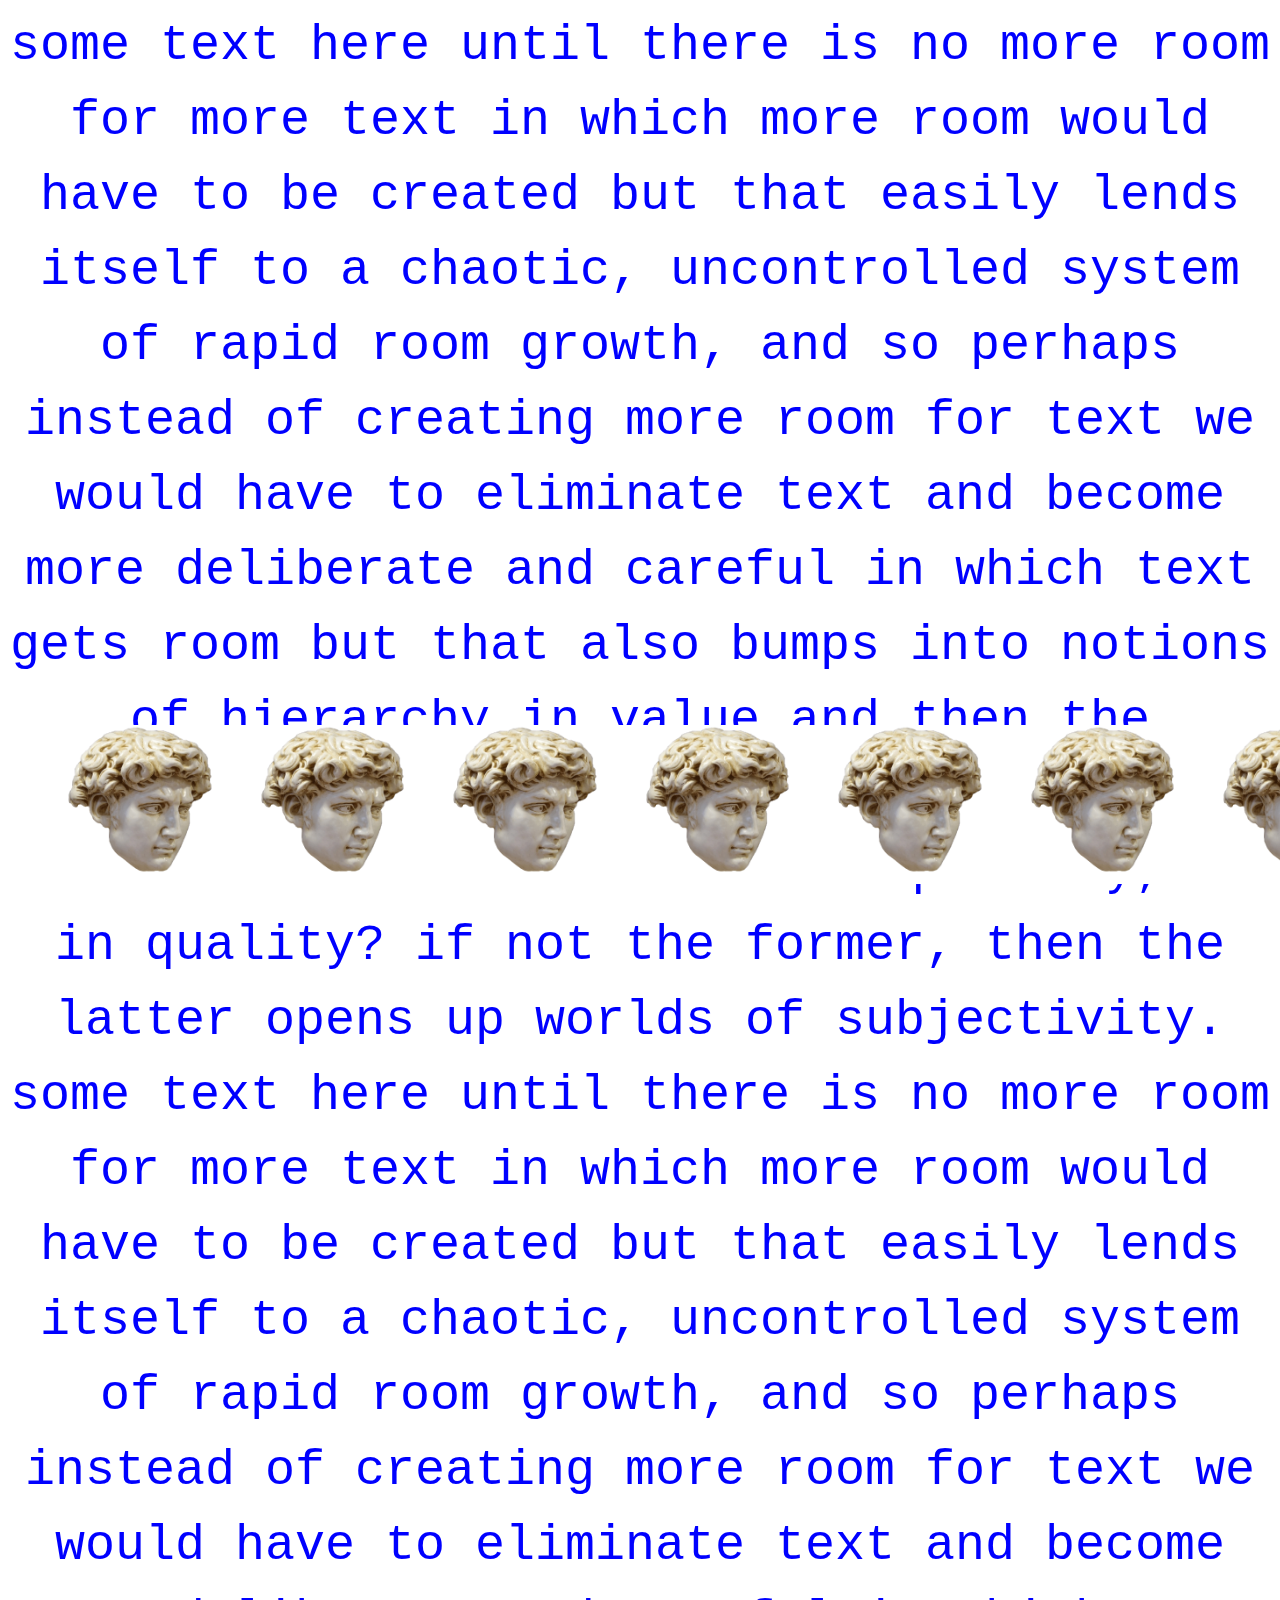
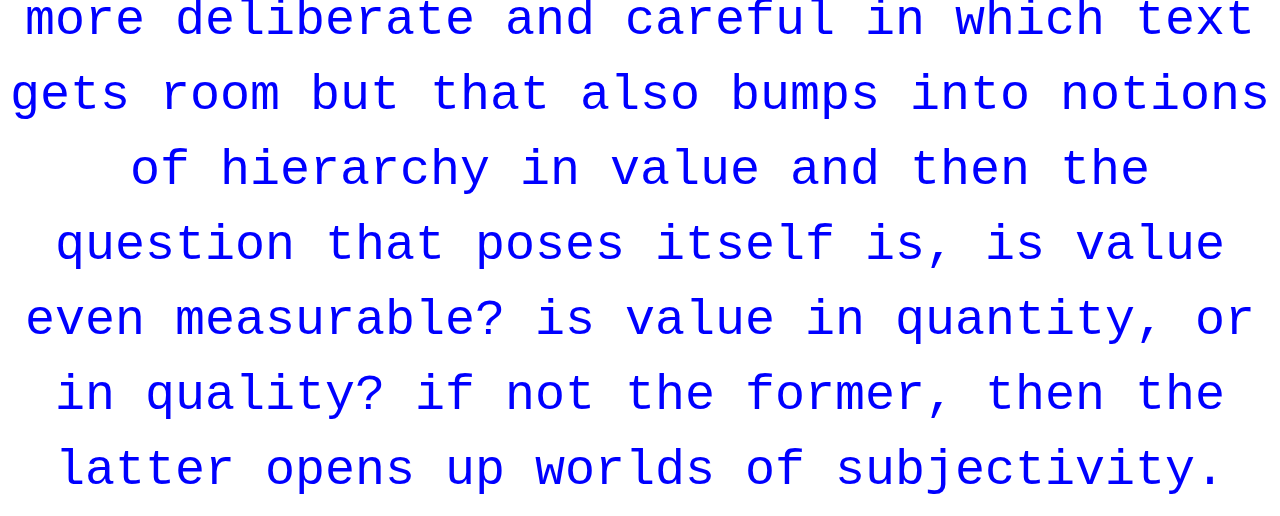
==== index2.html @ bd1e7d65 "updated image links" ====
<!DOCTYPE html>
<html>

<head>
	<link rel="stylesheet" type="text/css" href="assets/style.css">
	<meta charset="utf-8">
	<title>small talk</title>
<!-- 	<meta name="viewport" content="width=device-width, initial-scale=1, maximum-scale=1" /> -->
</head>





<body>
	<div class="text">
		some text here until there is no more room for more text in which more room would have to be created but that easily lends itself to a chaotic, uncontrolled system of rapid room growth, and so perhaps instead of creating more room for text we would have to eliminate text and become more deliberate and careful in which text gets room but that also bumps into notions of hierarchy in value and then the question that poses itself is, is value even measurable? is value in quantity, or in quality? if not the former, then the latter opens up worlds of subjectivity.
		some text here until there is no more room for more text in which more room would have to be created but that easily lends itself to a chaotic, uncontrolled system of rapid room growth, and so perhaps instead of creating more room for text we would have to eliminate text and become more deliberate and careful in which text gets room but that also bumps into notions of hierarchy in value and then the question that poses itself is, is value even measurable? is value in quantity, or in quality? if not the former, then the latter opens up worlds of subjectivity.
	</div>

	<ul>
	  <li><a href="#one">
	  	<img src="assets/Images/head.gif">
	  </a></li>
	  <li><a href="#two">
	  	<img src="assets/Images/head.gif">
	  </a></li>
	  <li><a href="#three">
	  	<img src="assets/Images/head.gif">
	  </a></li>
	  <li><a href="#four">
	  	<img src="assets/Images/head.gif">
	  </a></li>
	  <li><a href="#five">
	  	<img src="assets/Images/head.gif">
	  </a></li>
	  <li><a href="#six">
	  	<img src="assets/Images/head.gif">
	  </a></li>
	  <li><a href="#seven">
	  	<img src="assets/Images/head.gif">
	  </a></li>
	  <li><a href="#eight">
	  	<img src="assets/Images/head.gif">
	  </a></li>
	  <li><a href="#nine">
	  	<img src="assets/Images/head.gif">
	  </a></li>
	  <li><a href="#ten">
	  	<img src="assets/Images/head.gif">
	  </a></li>
	  <li><a href="#eleven">
	  	<img src="assets/Images/head.gif">
	  </a></li>
	  <li><a href="#twelve">
	  	<img src="assets/Images/head.gif">
	  </a></li>
	  <li><a href="#thirteen">
	  	<img src="assets/Images/head.gif">
	  </a></li>
	  <li><a href="#fourteen">
	  	<img src="assets/Images/head.gif">
	  </a></li>
	  <li><a href="#fifteen">
	  	<img src="assets/Images/head.gif">
	  </a></li>
	  <li><a href="#sixteen">
	  	<img src="assets/Images/head.gif">
	  </a></li>
	  <li><a href="#seventeen">
	  	<img src="assets/Images/head.gif">
	  </a></li>
	  <!-- <li style="float:right"><a class="active" href="#home">home</a></li> -->
	</ul>

</body>






</html>
---- assets/style.css ----
@font-face {
    font-family: Clearface;
    src: url(ClearfaceStd-Black.otf);
}

.oval {
	position: relative;
	width: 900px;
	height: 600px;
	background: none;
	border:1px solid #ff3600;
	-moz-border-radius: 450px / 300px;
	-webkit-border-radius: 450px / 300px;
	border-radius: 450px / 300px;
	margin: 0 auto;
	transform: translate(0%, 20%);

}

.header {
	position: absolute;
	font-family: Clearface;
	color: #ff3600;
/*	background-color: yellow;*/
	text-align: center;
	left: 50%;
	top: 50%;
	transform: translate(-50%, -50%);
}

h1 {
	font-size: 240px;
	margin: 0;
	line-height: 230px;
}

h2 {
	font-size:100px;
	margin: 0;
	line-height: 50px;
}

h3 {
	font-size:20px;
	margin: 0;
	line-height: 40px;
}


#nav {
	display: block;
	width: 10%;
/*	background-color: pink;*/
	float: left;
	margin-top: 30px;
}

#nav img {
	max-width: 100%;
	min-width: 80px;

}


#header {
	display: block;
	width: 100%;
	margin-top: 80px;
/*	background-color: yellow;*/
/*	width: 70%;
	margin-left: 30%;*/

}


/*ROTATION////////////////////////////////////////////////////*/


@-webkit-keyframes  {
  from {
    -webkit-transform: rotate(0deg);
    -o-transform: rotate(0deg);
    transform: rotate(0deg);
    transform-origin: 50% 50%; 
  }
  to {
    -webkit-transform: rotate(360deg);
    -o-transform: rotate(360deg);
    transform: rotate(360deg);
    transform-origin: 50% 50%;
  }
}

@keyframes rotate {
  from {
    -ms-transform: rotate(0deg);
    -moz-transform: rotate(0deg);
    -webkit-transform: rotate(0deg);
    -o-transform: rotate(0deg);
    transform: rotate(0deg);
    transform-origin: 50% 50%;
  }
  to {
    -ms-transform: rotate(360deg);
    -moz-transform: rotate(360deg);
    -webkit-transform: rotate(360deg);
    -o-transform: rotate(360deg);
    transform: rotate(360deg);
   	transform-origin: 50% 50%;
  }
}

.container {
	margin-top: 200px;
 	display: flex;
	flex-wrap: wrap;
	justify-content: center;
}
.container > div.blocks {
/*  flex: 10;*/
}



.blocks {
	display: block;
	margin: 35px;
	width: 250px;
	height: 327px;


}

.stars {
	display: block;
	width: 250px;
/*	background-color: white;*/
	height: 250px;
	position: relative;
	background-image: url('star.svg'); 
	background-position: center;
	background-repeat: no-repeat;
/*	border-radius: 50%;
	border: 1px solid black;*/
	}


/*
.stars svg {
	width: 270px;
	height: 270px;
	z-index: 1;
	position: absolute;
	left:15px;
	top: 15px;
	display: block;
	margin: 0 auto;
}
*/
/*.stars svg:hover {
  -webkit-animation: rotate 1.9s linear infinite;
  -moz-animation: rotate 1.9s linear infinite;
  -ms-animation: rotate 1.9s linear infinite;
  -o-animation: rotate 1.9s linear infinite;
  animation: rotate 1.9s linear infinite;
}*/

.stars:hover {
    -webkit-animation-name: rotate; 
    -webkit-animation-duration: 0.8s; 
    -webkit-animation-iteration-count: infinite;
    -webkit-animation-timing-function: linear;
    -moz-animation-name: rotate; 
    -moz-animation-duration: 0.8s; 
    -moz-animation-iteration-count: infinite;
    -moz-animation-timing-function: linear;
/*    transform: translate(15% 15%);*/
}
@-webkit-keyframes rotate {
    from {-webkit-transform: rotate(0deg);}
    to {-webkit-transform: rotate(360deg);}
}

.stars img {
	display: block;
	width: auto;
	height: 190px;
	z-index: 99 !important;
	margin: 0 auto;
	position: relative;
	top: 55%;
	transform: translateY(-50%);
}


.text {
	display: block;
	width: 250px;
/*	height: auto;
	background-color: yellow;*/
	text-align: center;
	font-size: 40px;
	font-family: Clearface;
	color: #ff3600;
	line-height: 75px;
}





/*--------------------------------SMALL TALK*/

ul {
	list-style-type: none;
	white-space:nowrap;
	overflow: auto;
	position: fixed;
    bottom: 0;
    width: 100%;
    background-color: white;
/*    margin-bottom: 15px;*/  
}

li {
	display: inline;
}

li a {
	display: inline;
	text-align: center;
	padding:14px 16px 20px;
	text-decoration: none;
	font-size: 35px;
}

li img {
	height:150px;
	width: auto;
}

.text {
	display: block;
	width: 100%;
	font-size: 50px;
	color:blue;
	font-family: courier;
	/*background-color: blue;*/
}
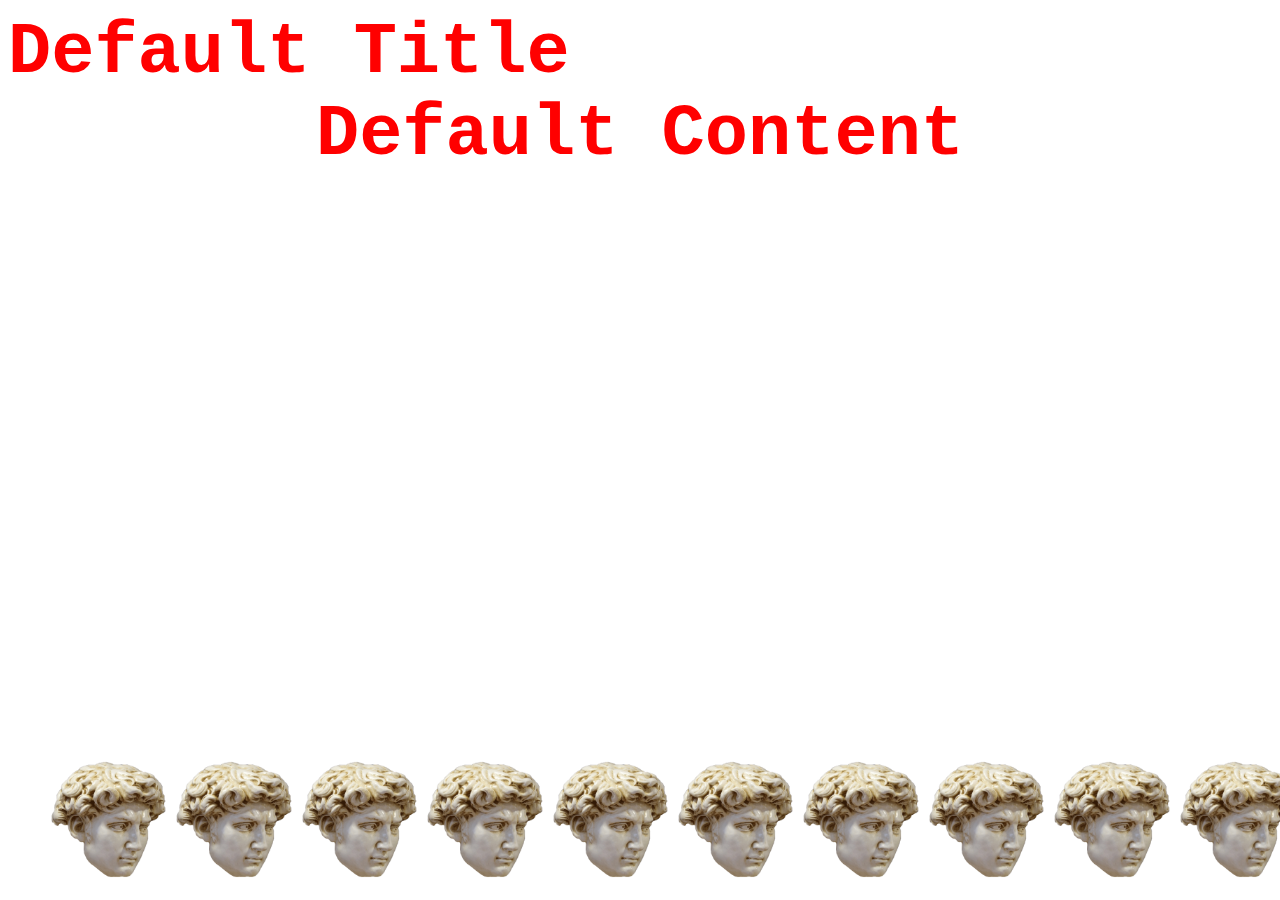
==== commit ebc92be3: "testing java" ====
--- a/index2.html
+++ b/index2.html
@@ -5,7 +5,8 @@
 	<link rel="stylesheet" type="text/css" href="assets/style.css">
 	<meta charset="utf-8">
 	<title>small talk</title>
-<!-- 	<meta name="viewport" content="width=device-width, initial-scale=1, maximum-scale=1" /> -->
+	<!-- 	<meta name="viewport" content="width=device-width, initial-scale=1, maximum-scale=1" /> -->
+
 </head>
 
 
@@ -13,65 +14,70 @@
 
 
 <body>
-	<div class="text">
+
+	<script src="https://ajax.googleapis.com/ajax/libs/jquery/2.1.1/jquery.min.js"></script>
+	<script src="assets/script.js"></script>
+	
+
+<ul>
+	  <li><img class="section-link" src="assets/Images/head.gif"></li>
+	  <li>
+	  	<img class="section-link" src="assets/Images/head.gif">
+	  </li>
+	  <li>
+	  	<img class="section-link" src="assets/Images/head.gif">
+	  </li>
+	  <li>
+	  	<img class="section-link" src="assets/Images/head.gif">
+	  </li>
+	  <li>
+	  	<img class="section-link" src="assets/Images/head.gif">
+	  </li>
+	  <li>
+	  	<img class="section-link" src="assets/Images/head.gif">
+	  </li>
+	  <li>
+	  	<img class="section-link" src="assets/Images/head.gif">
+	  </li>
+	  <li>
+	  	<img class="section-link" src="assets/Images/head.gif">
+	  </li>
+	  <li>
+	  	<img class="section-link" src="assets/Images/head.gif">
+	  </li>
+	  <li>
+	  	<img class="section-link" src="assets/Images/head.gif">
+	  </li>
+	  <li>
+	  	<img class="section-link" src="assets/Images/head.gif">
+	  </li>
+	  <li>
+	  	<img class="section-link" src="assets/Images/head.gif">
+	  </li>
+	  <li>
+	  	<img class="section-link" src="assets/Images/head.gif">
+	  </li>
+	  <li>
+	  	<img class="section-link" src="assets/Images/head.gif">
+	  </li>
+	</ul>
+
+	<div class="section-display active">
+	  <h2 class="title">Default Title</h2>
+	  <h2 class="text">Default Content</h2>
+</div>
+
+
+	<!-- <div class="text">
 		some text here until there is no more room for more text in which more room would have to be created but that easily lends itself to a chaotic, uncontrolled system of rapid room growth, and so perhaps instead of creating more room for text we would have to eliminate text and become more deliberate and careful in which text gets room but that also bumps into notions of hierarchy in value and then the question that poses itself is, is value even measurable? is value in quantity, or in quality? if not the former, then the latter opens up worlds of subjectivity.
 		some text here until there is no more room for more text in which more room would have to be created but that easily lends itself to a chaotic, uncontrolled system of rapid room growth, and so perhaps instead of creating more room for text we would have to eliminate text and become more deliberate and careful in which text gets room but that also bumps into notions of hierarchy in value and then the question that poses itself is, is value even measurable? is value in quantity, or in quality? if not the former, then the latter opens up worlds of subjectivity.
-	</div>
+	</div> -->
 
-	<ul>
-	  <li><a href="#one">
-	  	<img src="assets/Images/head.gif">
-	  </a></li>
-	  <li><a href="#two">
-	  	<img src="assets/Images/head.gif">
-	  </a></li>
-	  <li><a href="#three">
-	  	<img src="assets/Images/head.gif">
-	  </a></li>
-	  <li><a href="#four">
-	  	<img src="assets/Images/head.gif">
-	  </a></li>
-	  <li><a href="#five">
-	  	<img src="assets/Images/head.gif">
-	  </a></li>
-	  <li><a href="#six">
-	  	<img src="assets/Images/head.gif">
-	  </a></li>
-	  <li><a href="#seven">
-	  	<img src="assets/Images/head.gif">
-	  </a></li>
-	  <li><a href="#eight">
-	  	<img src="assets/Images/head.gif">
-	  </a></li>
-	  <li><a href="#nine">
-	  	<img src="assets/Images/head.gif">
-	  </a></li>
-	  <li><a href="#ten">
-	  	<img src="assets/Images/head.gif">
-	  </a></li>
-	  <li><a href="#eleven">
-	  	<img src="assets/Images/head.gif">
-	  </a></li>
-	  <li><a href="#twelve">
-	  	<img src="assets/Images/head.gif">
-	  </a></li>
-	  <li><a href="#thirteen">
-	  	<img src="assets/Images/head.gif">
-	  </a></li>
-	  <li><a href="#fourteen">
-	  	<img src="assets/Images/head.gif">
-	  </a></li>
-	  <li><a href="#fifteen">
-	  	<img src="assets/Images/head.gif">
-	  </a></li>
-	  <li><a href="#sixteen">
-	  	<img src="assets/Images/head.gif">
-	  </a></li>
-	  <li><a href="#seventeen">
-	  	<img src="assets/Images/head.gif">
-	  </a></li>
-	  <!-- <li style="float:right"><a class="active" href="#home">home</a></li> -->
-	</ul>
+
+
+
+
+
 
 </body>
 
--- a/assets/style.css
+++ b/assets/style.css
@@ -2,6 +2,12 @@
 @font-face {
     font-family: Clearface;
     src: url(ClearfaceStd-Black.otf);
+}
+
+
+@font-face {
+    font-family: atlas-grotesk-bold;
+    src: url(AtlasGrotesk-Bold-Web.ttf);
 }
 
 .oval {
@@ -227,26 +233,37 @@
 	display: inline;
 }
 
-li a {
-	display: inline;
-	text-align: center;
-	padding:14px 16px 20px;
-	text-decoration: none;
-	font-size: 35px;
-}
+
 
 li img {
-	height:150px;
+	height:120px;
 	width: auto;
 }
 
+.title {
+	display: block;
+	width: 100%;
+	height: auto;
+	overflow-y: scroll;
+	font-size: 4.5em;
+	color:red;
+	font-family: courier;
+	padding-top: 20px;
+
+}
+
 .text {
 	display: block;
 	width: 100%;
-	font-size: 50px;
-	color:blue;
+	height: 700px;
+	overflow-y: scroll;
+	font-size: 4.5em;
+	color:red;
 	font-family: courier;
-	/*background-color: blue;*/
-}
-
-
+	padding-top: 20px;
+}
+
+/*.section-link img {
+		height:120px;
+	width: auto;
+}*/
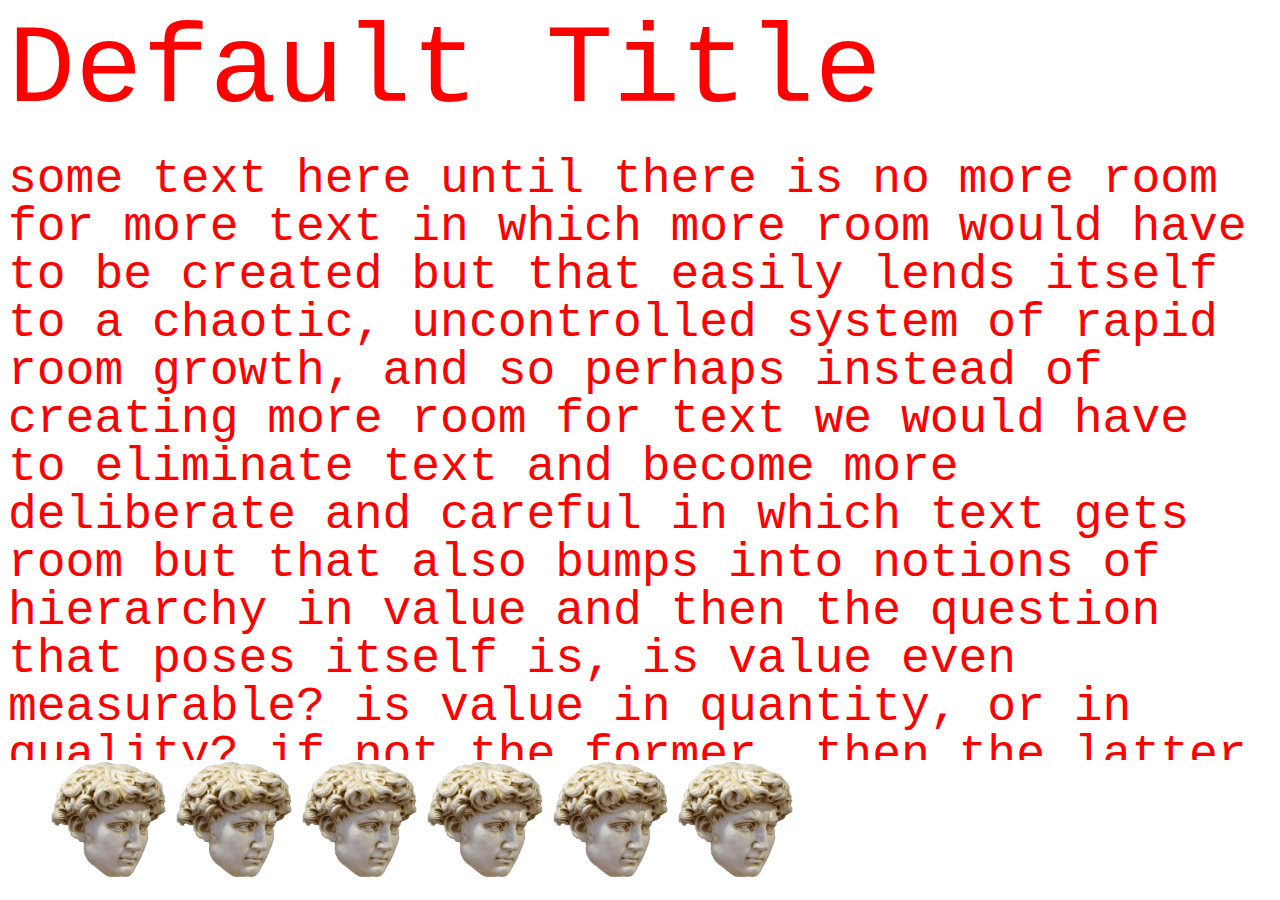
==== commit 236b57cf: "i'm trying!!" ====
--- a/index2.html
+++ b/index2.html
@@ -21,51 +21,19 @@
 
 <ul>
 	  <li><img class="section-link" src="assets/Images/head.gif"></li>
-	  <li>
-	  	<img class="section-link" src="assets/Images/head.gif">
-	  </li>
-	  <li>
-	  	<img class="section-link" src="assets/Images/head.gif">
-	  </li>
-	  <li>
-	  	<img class="section-link" src="assets/Images/head.gif">
-	  </li>
-	  <li>
-	  	<img class="section-link" src="assets/Images/head.gif">
-	  </li>
-	  <li>
-	  	<img class="section-link" src="assets/Images/head.gif">
-	  </li>
-	  <li>
-	  	<img class="section-link" src="assets/Images/head.gif">
-	  </li>
-	  <li>
-	  	<img class="section-link" src="assets/Images/head.gif">
-	  </li>
-	  <li>
-	  	<img class="section-link" src="assets/Images/head.gif">
-	  </li>
-	  <li>
-	  	<img class="section-link" src="assets/Images/head.gif">
-	  </li>
-	  <li>
-	  	<img class="section-link" src="assets/Images/head.gif">
-	  </li>
-	  <li>
-	  	<img class="section-link" src="assets/Images/head.gif">
-	  </li>
-	  <li>
-	  	<img class="section-link" src="assets/Images/head.gif">
-	  </li>
-	  <li>
-	  	<img class="section-link" src="assets/Images/head.gif">
-	  </li>
+	  <li><img class="section-link" src="assets/Images/head.gif"></li>
+	  <li><img class="section-link" src="assets/Images/head.gif"></li>
+	  <li><img class="section-link" src="assets/Images/head.gif"></li>
+	  <li><img class="section-link" src="assets/Images/head.gif"></li>
+	  <li><img class="section-link" src="assets/Images/head.gif"></li>
+	  
 	</ul>
 
 	<div class="section-display active">
-	  <h2 class="title">Default Title</h2>
-	  <h2 class="text">Default Content</h2>
-</div>
+	  <div class="title">Default Title</div>
+	  <div class="text">some text here until there is no more room for more text in which more room would have to be created but that easily lends itself to a chaotic, uncontrolled system of rapid room growth, and so perhaps instead of creating more room for text we would have to eliminate text and become more deliberate and careful in which text gets room but that also bumps into notions of hierarchy in value and then the question that poses itself is, is value even measurable? is value in quantity, or in quality? if not the former, then the latter opens up worlds of subjectivity.
+	  </div>
+	</div>
 
 
 	<!-- <div class="text">
--- a/assets/style.css
+++ b/assets/style.css
@@ -244,11 +244,9 @@
 	display: block;
 	width: 100%;
 	height: auto;
-	overflow-y: scroll;
-	font-size: 4.5em;
+	font-size: 7em;
 	color:red;
-	font-family: courier;
-	padding-top: 20px;
+	font-family:courier;
 
 }
 
@@ -257,10 +255,13 @@
 	width: 100%;
 	height: 700px;
 	overflow-y: scroll;
-	font-size: 4.5em;
+	font-size: 3em;
 	color:red;
+	line-height: 1em;
+	text-align: left;
 	font-family: courier;
 	padding-top: 20px;
+/*	margin-bottom: 300px;*/
 }
 
 /*.section-link img {
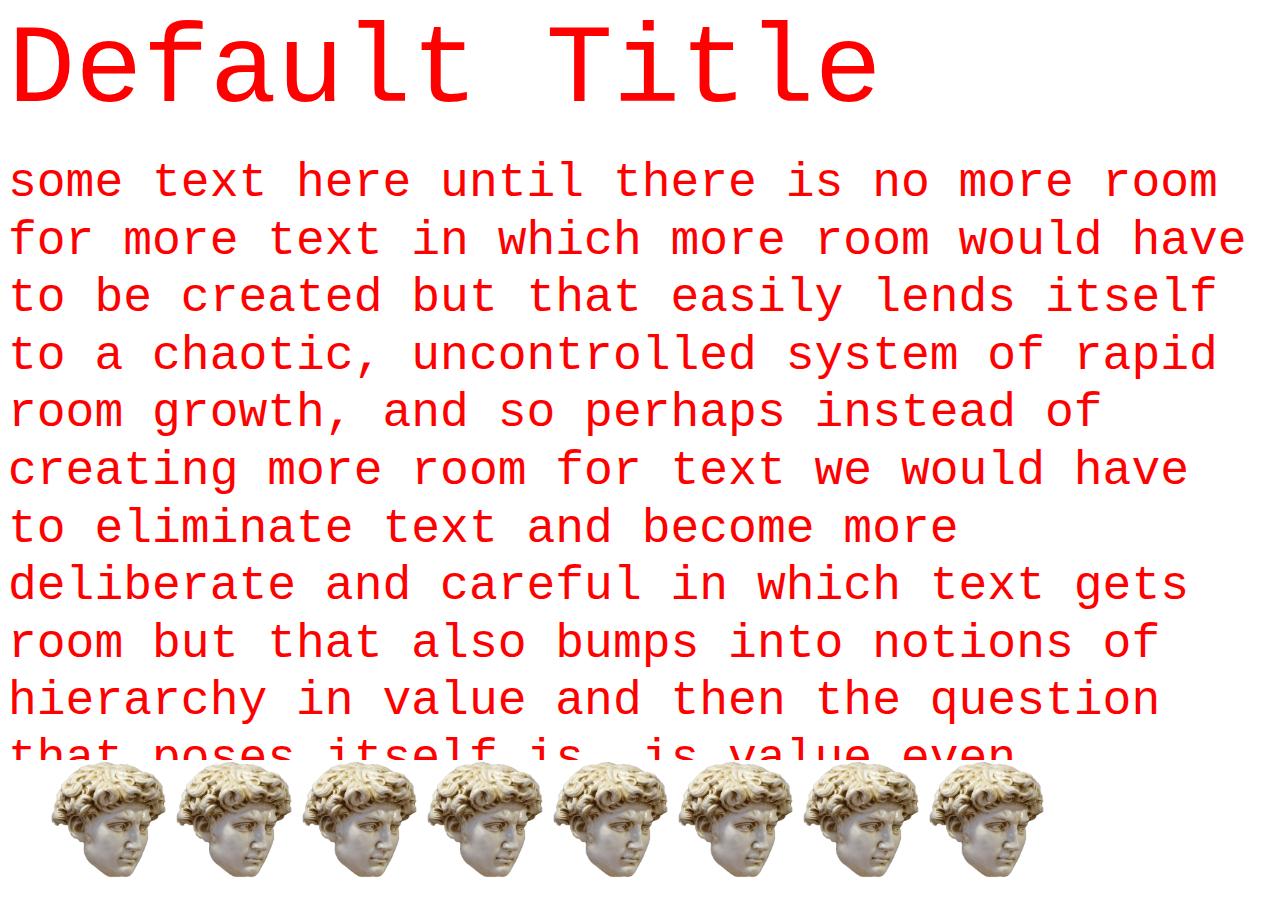
==== commit c7ff9199: "putting sexction link class in li tag, not img" ====
--- a/index2.html
+++ b/index2.html
@@ -20,12 +20,14 @@
 	
 
 <ul>
-	  <li><img class="section-link" src="assets/Images/head.gif"></li>
-	  <li><img class="section-link" src="assets/Images/head.gif"></li>
-	  <li><img class="section-link" src="assets/Images/head.gif"></li>
-	  <li><img class="section-link" src="assets/Images/head.gif"></li>
-	  <li><img class="section-link" src="assets/Images/head.gif"></li>
-	  <li><img class="section-link" src="assets/Images/head.gif"></li>
+	  <li class="section-link"><img src="assets/Images/head.gif"></li>
+	  <li class="section-link"><img src="assets/Images/head.gif"></li>
+	  <li class="section-link"><img src="assets/Images/head.gif"></li>
+	  <li class="section-link"><img src="assets/Images/head.gif"></li>
+	  <li class="section-link"><img src="assets/Images/head.gif"></li>
+	  <li class="section-link"><img src="assets/Images/head.gif"></li>
+	  <li class="section-link"><img src="assets/Images/head.gif"></li>
+	  <li class="section-link"><img src="assets/Images/head.gif"></li>
 	  
 	</ul>
 
--- a/assets/style.css
+++ b/assets/style.css
@@ -257,7 +257,7 @@
 	overflow-y: scroll;
 	font-size: 3em;
 	color:red;
-	line-height: 1em;
+	line-height: 1.2em;
 	text-align: left;
 	font-family: courier;
 	padding-top: 20px;
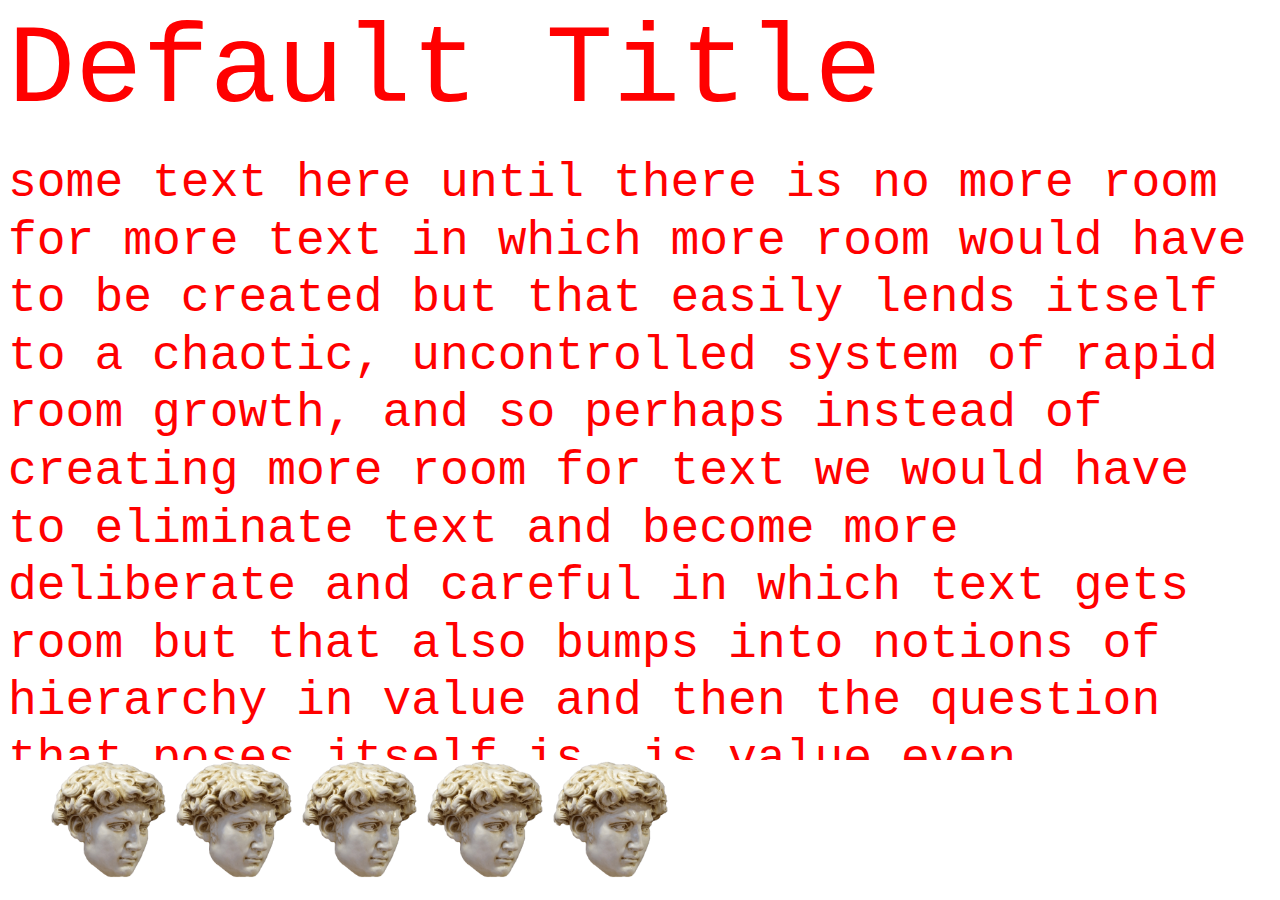
==== commit 8cfa6860: "why r u skipping over the first head" ====
--- a/index2.html
+++ b/index2.html
@@ -5,7 +5,7 @@
 	<link rel="stylesheet" type="text/css" href="assets/style.css">
 	<meta charset="utf-8">
 	<title>small talk</title>
-	<!-- 	<meta name="viewport" content="width=device-width, initial-scale=1, maximum-scale=1" /> -->
+	<meta name="viewport" content="width=device-width, initial-scale=1, maximum-scale=1" />
 
 </head>
 
@@ -14,41 +14,20 @@
 
 
 <body>
-
+	<ul>
+		<li class="section-link"><img src="assets/Images/head.gif"></li>
+		<li class="section-link"><img src="assets/Images/head.gif"></li>
+		<li class="section-link"><img src="assets/Images/head.gif"></li>
+		<li class="section-link"><img src="assets/Images/head.gif"></li>
+		<li class="section-link"><img src="assets/Images/head.gif"></li>
+	</ul>
+	<div class="section-display active">
+		<div class="title">Default Title</div>
+	 	<div class="text">some text here until there is no more room for more text in which more room would have to be created but that easily lends itself to a chaotic, uncontrolled system of rapid room growth, and so perhaps instead of creating more room for text we would have to eliminate text and become more deliberate and careful in which text gets room but that also bumps into notions of hierarchy in value and then the question that poses itself is, is value even measurable? is value in quantity, or in quality? if not the former, then the latter opens up worlds of subjectivity.
+		</div>
+	</div>
 	<script src="https://ajax.googleapis.com/ajax/libs/jquery/2.1.1/jquery.min.js"></script>
 	<script src="assets/script.js"></script>
-	
-
-<ul>
-	  <li class="section-link"><img src="assets/Images/head.gif"></li>
-	  <li class="section-link"><img src="assets/Images/head.gif"></li>
-	  <li class="section-link"><img src="assets/Images/head.gif"></li>
-	  <li class="section-link"><img src="assets/Images/head.gif"></li>
-	  <li class="section-link"><img src="assets/Images/head.gif"></li>
-	  <li class="section-link"><img src="assets/Images/head.gif"></li>
-	  <li class="section-link"><img src="assets/Images/head.gif"></li>
-	  <li class="section-link"><img src="assets/Images/head.gif"></li>
-	  
-	</ul>
-
-	<div class="section-display active">
-	  <div class="title">Default Title</div>
-	  <div class="text">some text here until there is no more room for more text in which more room would have to be created but that easily lends itself to a chaotic, uncontrolled system of rapid room growth, and so perhaps instead of creating more room for text we would have to eliminate text and become more deliberate and careful in which text gets room but that also bumps into notions of hierarchy in value and then the question that poses itself is, is value even measurable? is value in quantity, or in quality? if not the former, then the latter opens up worlds of subjectivity.
-	  </div>
-	</div>
-
-
-	<!-- <div class="text">
-		some text here until there is no more room for more text in which more room would have to be created but that easily lends itself to a chaotic, uncontrolled system of rapid room growth, and so perhaps instead of creating more room for text we would have to eliminate text and become more deliberate and careful in which text gets room but that also bumps into notions of hierarchy in value and then the question that poses itself is, is value even measurable? is value in quantity, or in quality? if not the former, then the latter opens up worlds of subjectivity.
-		some text here until there is no more room for more text in which more room would have to be created but that easily lends itself to a chaotic, uncontrolled system of rapid room growth, and so perhaps instead of creating more room for text we would have to eliminate text and become more deliberate and careful in which text gets room but that also bumps into notions of hierarchy in value and then the question that poses itself is, is value even measurable? is value in quantity, or in quality? if not the former, then the latter opens up worlds of subjectivity.
-	</div> -->
-
-
-
-
-
-
-
 </body>
 
 
--- a/assets/style.css
+++ b/assets/style.css
@@ -247,7 +247,6 @@
 	font-size: 7em;
 	color:red;
 	font-family:courier;
-
 }
 
 .text {
@@ -261,10 +260,14 @@
 	text-align: left;
 	font-family: courier;
 	padding-top: 20px;
-/*	margin-bottom: 300px;*/
-}
+}
+/*
+.section-display:not(.active) {
+      display: none;
+    }*/
 
 /*.section-link img {
 		height:120px;
 	width: auto;
 }*/
+
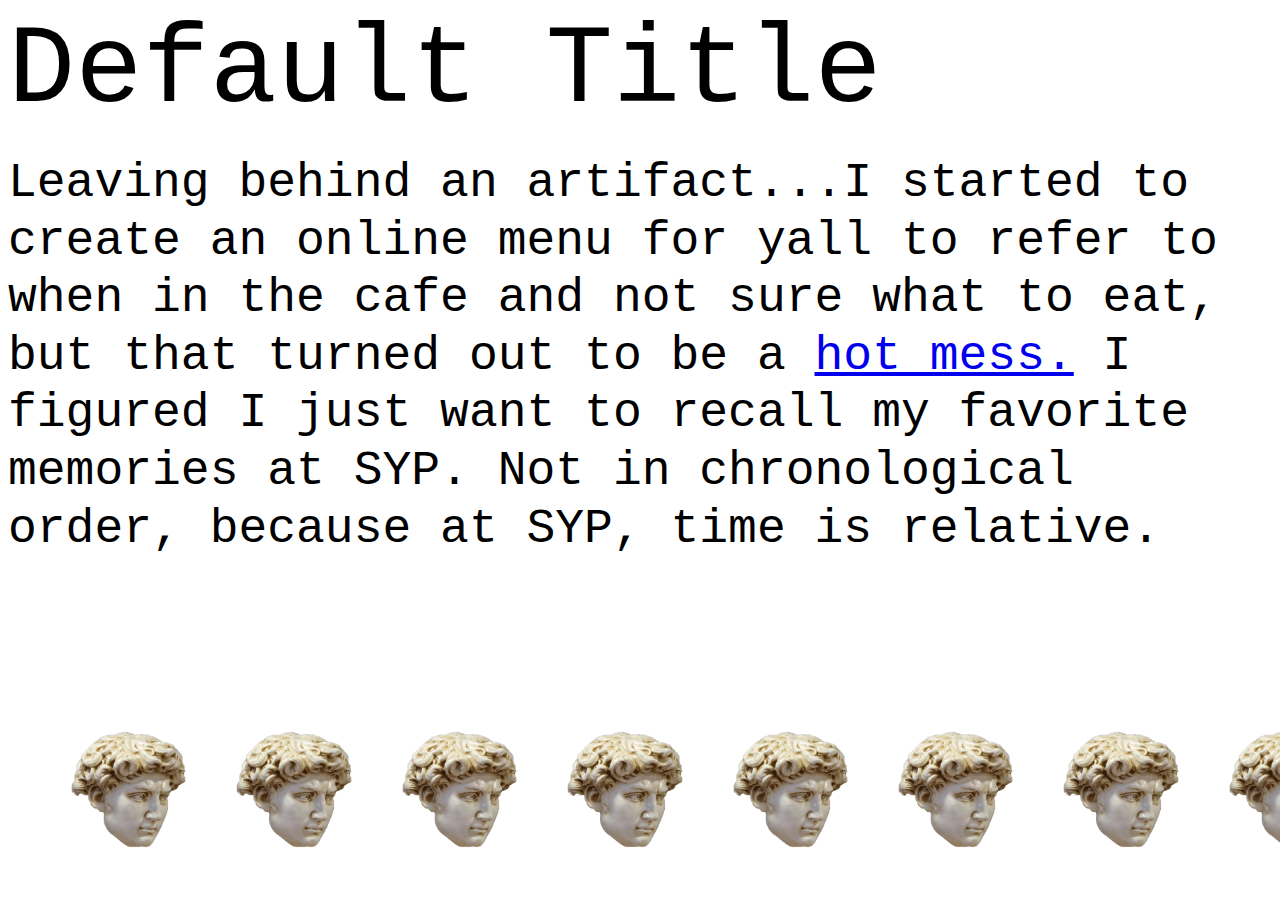
==== commit 6f169e18: "trying to do that scroll thing that jimmy shared" ====
--- a/index2.html
+++ b/index2.html
@@ -14,19 +14,31 @@
 
 
 <body>
-	<ul>
-		<li class="section-link"><img src="assets/Images/head.gif"></li>
-		<li class="section-link"><img src="assets/Images/head.gif"></li>
-		<li class="section-link"><img src="assets/Images/head.gif"></li>
-		<li class="section-link"><img src="assets/Images/head.gif"></li>
-		<li class="section-link"><img src="assets/Images/head.gif"></li>
-	</ul>
+	<script src="https://ajax.googleapis.com/ajax/libs/jquery/2.1.1/jquery.min.js"></script>
+	<div class="sypfaces">
+		<ul>
+			<li class="section-link"><img src="assets/Images/head.gif"></li>
+			<li class="section-link"><img src="assets/Images/head.gif"></li>
+			<li class="section-link"><img src="assets/Images/head.gif"></li>
+			<li class="section-link"><img src="assets/Images/head.gif"></li>
+			<li class="section-link"><img src="assets/Images/head.gif"></li>
+			<li class="section-link"><img src="assets/Images/head.gif"></li>
+			<li class="section-link"><img src="assets/Images/head.gif"></li>
+			<li class="section-link"><img src="assets/Images/head.gif"></li>
+			<li class="section-link"><img src="assets/Images/head.gif"></li>
+			<li class="section-link"><img src="assets/Images/head.gif"></li>
+			<li class="section-link"><img src="assets/Images/head.gif"></li>
+			<li class="section-link"><img src="assets/Images/head.gif"></li>
+			<li class="section-link"><img src="assets/Images/head.gif"></li>
+			<li class="section-link"><img src="assets/Images/head.gif"></li>
+			<li class="section-link"><img src="assets/Images/head.gif"></li>
+		</ul>
+	</div>
 	<div class="section-display active">
 		<div class="title">Default Title</div>
-	 	<div class="text">some text here until there is no more room for more text in which more room would have to be created but that easily lends itself to a chaotic, uncontrolled system of rapid room growth, and so perhaps instead of creating more room for text we would have to eliminate text and become more deliberate and careful in which text gets room but that also bumps into notions of hierarchy in value and then the question that poses itself is, is value even measurable? is value in quantity, or in quality? if not the former, then the latter opens up worlds of subjectivity.
+	 	<div class="text">Leaving behind an artifact...I started to create an online menu for yall to refer to when in the cafe and not sure what to eat, but that turned out to be a <a href=menu.html>hot mess.</a> I figured I just want to recall my favorite memories at SYP. Not in chronological order, because at SYP, time is relative. 
 		</div>
 	</div>
-	<script src="https://ajax.googleapis.com/ajax/libs/jquery/2.1.1/jquery.min.js"></script>
 	<script src="assets/script.js"></script>
 </body>
 
--- a/assets/style.css
+++ b/assets/style.css
@@ -218,19 +218,23 @@
 
 /*--------------------------------SMALL TALK*/
 
-ul {
+.sypfaces ul {
 	list-style-type: none;
-	white-space:nowrap;
-	overflow: auto;
 	position: fixed;
     bottom: 0;
     width: 100%;
     background-color: white;
-/*    margin-bottom: 15px;*/  
+    display: inline-block;
+ 	white-space: nowrap;
+overflow: scroll;
 }
 
 li {
-	display: inline;
+ display: inline-block;
+ max-width: 250px;
+ padding: 30px 20px;
+ border-radius: 4px;
+ white-space: normal;
 }
 
 
@@ -240,12 +244,19 @@
 	width: auto;
 }
 
+.sypfaces {
+ max-width: 100%;
+overflow: scroll;
+ width: 100%;
+ display: block;
+}
+
 .title {
 	display: block;
 	width: 100%;
 	height: auto;
 	font-size: 7em;
-	color:red;
+	color:black;
 	font-family:courier;
 }
 
@@ -255,7 +266,7 @@
 	height: 700px;
 	overflow-y: scroll;
 	font-size: 3em;
-	color:red;
+	color:black;
 	line-height: 1.2em;
 	text-align: left;
 	font-family: courier;
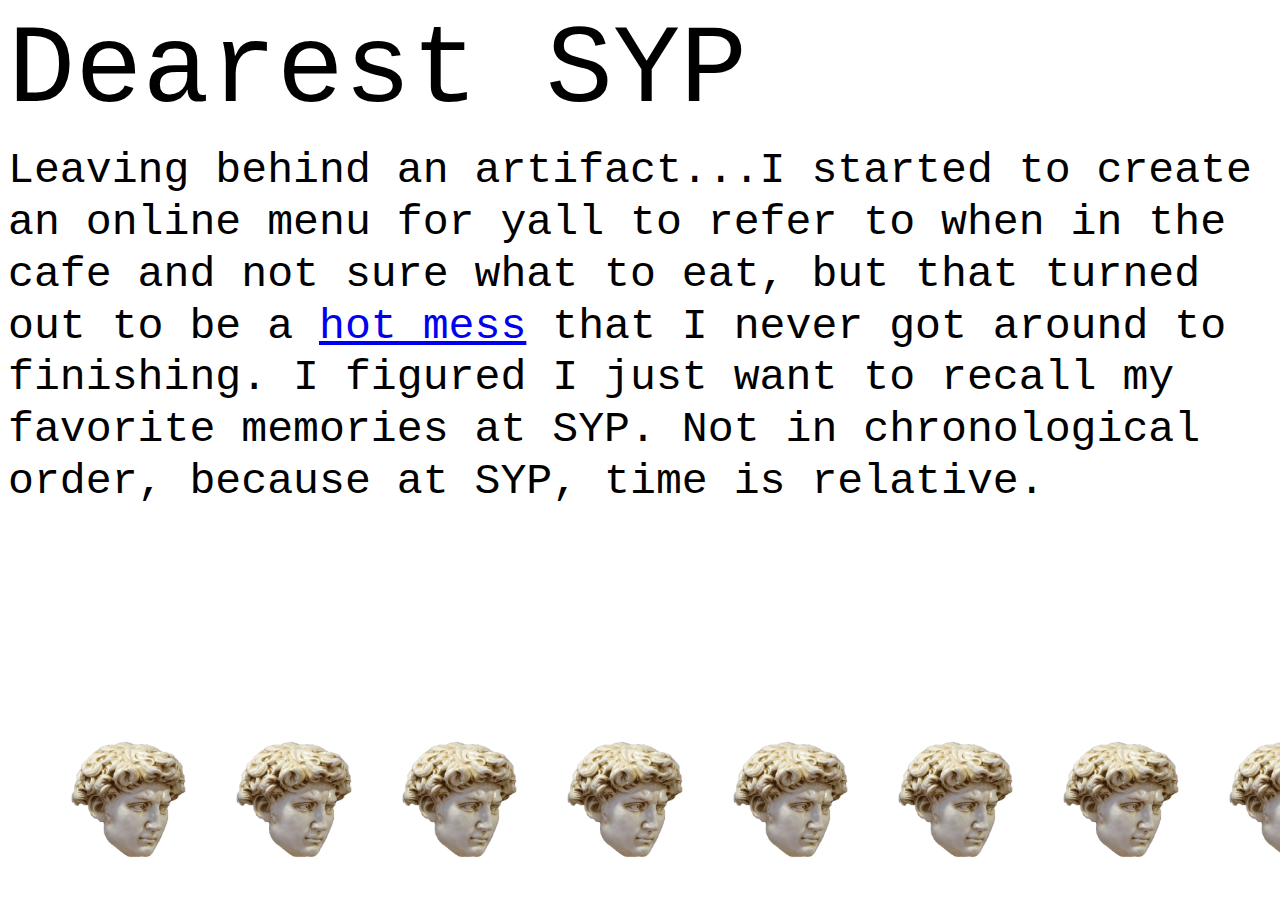
==== commit 938fddff: "all text content" ====
--- a/index2.html
+++ b/index2.html
@@ -32,11 +32,39 @@
 			<li class="section-link"><img src="assets/Images/head.gif"></li>
 			<li class="section-link"><img src="assets/Images/head.gif"></li>
 			<li class="section-link"><img src="assets/Images/head.gif"></li>
+			<li class="section-link"><img src="assets/Images/head.gif"></li>
+			<li class="section-link"><img src="assets/Images/head.gif"></li>
+			<li class="section-link"><img src="assets/Images/head.gif"></li>
+			<li class="section-link"><img src="assets/Images/head.gif"></li>
+			<li class="section-link"><img src="assets/Images/head.gif"></li>
+			<li class="section-link"><img src="assets/Images/head.gif"></li>
+			<li class="section-link"><img src="assets/Images/head.gif"></li>
+			<li class="section-link"><img src="assets/Images/head.gif"></li>
+			<li class="section-link"><img src="assets/Images/head.gif"></li>
+			<li class="section-link"><img src="assets/Images/head.gif"></li>
+			<li class="section-link"><img src="assets/Images/head.gif"></li>
+			<li class="section-link"><img src="assets/Images/head.gif"></li>
+			<li class="section-link"><img src="assets/Images/head.gif"></li>
+			<li class="section-link"><img src="assets/Images/head.gif"></li>
+			<li class="section-link"><img src="assets/Images/head.gif"></li>
+			<li class="section-link"><img src="assets/Images/head.gif"></li>
+			<li class="section-link"><img src="assets/Images/head.gif"></li>
+			<li class="section-link"><img src="assets/Images/head.gif"></li>
+			<li class="section-link"><img src="assets/Images/head.gif"></li>
+			<li class="section-link"><img src="assets/Images/head.gif"></li>
+			<li class="section-link"><img src="assets/Images/head.gif"></li>
+			<li class="section-link"><img src="assets/Images/head.gif"></li>
+			<li class="section-link"><img src="assets/Images/head.gif"></li>
+			<li class="section-link"><img src="assets/Images/head.gif"></li>
+			<li class="section-link"><img src="assets/Images/head.gif"></li>
+			<li class="section-link"><img src="assets/Images/head.gif"></li>
+			<li class="section-link"><img src="assets/Images/head.gif"></li>
+			<li class="section-link"><img src="assets/Images/head.gif"></li>
 		</ul>
 	</div>
 	<div class="section-display active">
-		<div class="title">Default Title</div>
-	 	<div class="text">Leaving behind an artifact...I started to create an online menu for yall to refer to when in the cafe and not sure what to eat, but that turned out to be a <a href=menu.html>hot mess.</a> I figured I just want to recall my favorite memories at SYP. Not in chronological order, because at SYP, time is relative. 
+		<div class="title">Dearest SYP</div>
+	 	<div class="text">Leaving behind an artifact...I started to create an online menu for yall to refer to when in the cafe and not sure what to eat, but that turned out to be a <a href=menu.html>hot mess</a> that I never got around to finishing. I figured I just want to recall my favorite memories at SYP. Not in chronological order, because at SYP, time is relative. 
 		</div>
 	</div>
 	<script src="assets/script.js"></script>
--- a/assets/style.css
+++ b/assets/style.css
@@ -226,13 +226,13 @@
     background-color: white;
     display: inline-block;
  	white-space: nowrap;
-overflow: scroll;
+	overflow: scroll;
 }
 
 li {
  display: inline-block;
  max-width: 250px;
- padding: 30px 20px;
+ padding: 20px 20px;
  border-radius: 4px;
  white-space: normal;
 }
@@ -246,7 +246,8 @@
 
 .sypfaces {
  max-width: 100%;
-overflow: scroll;
+    overflow-x: scroll;
+    overflow-y: hidden;
  width: 100%;
  display: block;
 }
@@ -260,18 +261,24 @@
 	font-family:courier;
 }
 
+.section-display .active {
+	overflow-y: scroll;
+}
+
 .text {
 	display: block;
 	width: 100%;
-	height: 700px;
+	height: 600px;
 	overflow-y: scroll;
-	font-size: 3em;
+	font-size: 2.7em;
 	color:black;
 	line-height: 1.2em;
 	text-align: left;
 	font-family: courier;
-	padding-top: 20px;
-}
+	padding-top: 10px;
+	margin-bottom: 40px;
+}
+
 /*
 .section-display:not(.active) {
       display: none;
